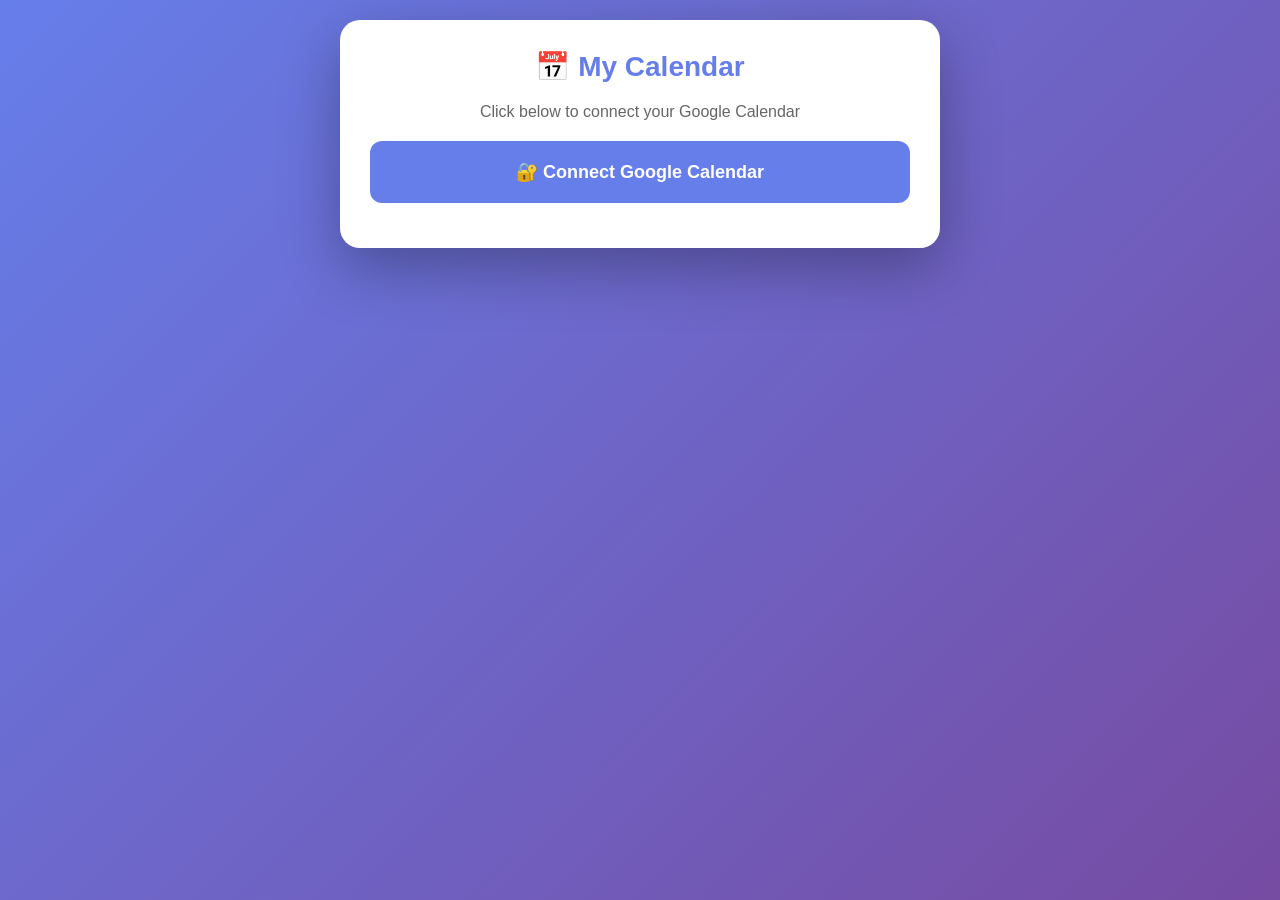
==== calendar-simple.html @ f8cd9343 "Add truly simple non-technical calendar viewer - calendar-simple.html: Just 2 buttons, no complexity" ====
<!DOCTYPE html>
<html lang="en">
<head>
    <meta charset="UTF-8">
    <meta name="viewport" content="width=device-width, initial-scale=1.0">
    <title>My Calendar</title>
    <style>
        * { margin: 0; padding: 0; box-sizing: border-box; }
        body {
            font-family: -apple-system, sans-serif;
            background: linear-gradient(135deg, #667eea 0%, #764ba2 100%);
            min-height: 100vh;
            padding: 20px;
        }
        .container {
            max-width: 600px;
            margin: 0 auto;
            background: white;
            border-radius: 20px;
            padding: 30px;
            box-shadow: 0 20px 60px rgba(0,0,0,0.3);
        }
        h1 { color: #667eea; font-size: 28px; margin-bottom: 20px; text-align: center; }
        .big-button {
            display: block;
            width: 100%;
            background: #667eea;
            color: white;
            border: none;
            padding: 20px;
            border-radius: 12px;
            font-size: 18px;
            font-weight: bold;
            cursor: pointer;
            margin: 15px 0;
            text-decoration: none;
            text-align: center;
        }
        .big-button:hover { background: #5568d3; }
        .event {
            background: #f8f9fa;
            padding: 15px;
            border-radius: 10px;
            margin: 10px 0;
            border-left: 4px solid #667eea;
        }
        .event-title { font-weight: bold; margin-bottom: 5px; }
        .event-time { color: #666; font-size: 14px; }
        .message {
            padding: 15px;
            border-radius: 8px;
            margin: 15px 0;
            text-align: center;
        }
        .success { background: #d4edda; color: #155724; }
        .error { background: #f8d7da; color: #721c24; }
        .loading {
            text-align: center;
            padding: 30px;
            color: #666;
            font-size: 18px;
        }
    </style>
</head>
<body>
    <div class="container">
        <h1>📅 My Calendar</h1>
        
        <!-- Not signed in -->
        <div id="needSignIn" style="display:none;">
            <p style="text-align:center; margin:20px 0; color:#666; font-size:16px;">
                Click below to connect your Google Calendar
            </p>
            <a href="https://mew-assistant-dev.gentlehill-b3306295.westus2.azurecontainerapps.io/auth/simple/google" 
               class="big-button">
                🔐 Connect Google Calendar
            </a>
        </div>
        
        <!-- Signed in -->
        <div id="signedIn" style="display:none;">
            <button onclick="showCalendar()" class="big-button">
                📅 Show My Events
            </button>
        </div>
        
        <!-- Loading -->
        <div id="loading" style="display:none;" class="loading">
            Loading your calendar...
        </div>
        
        <!-- Messages -->
        <div id="message"></div>
        
        <!-- Events -->
        <div id="events"></div>
    </div>

    <script>
        const API = 'https://mew-assistant-dev.gentlehill-b3306295.westus2.azurecontainerapps.io';
        
        // Check if signed in
        window.onload = function() {
            const token = localStorage.getItem('mew_token');
            if (token) {
                document.getElementById('signedIn').style.display = 'block';
            } else {
                document.getElementById('needSignIn').style.display = 'block';
            }
        };
        
        function showMessage(text, type) {
            const msg = document.getElementById('message');
            msg.className = 'message ' + type;
            msg.textContent = text;
        }
        
        function showCalendar() {
            const token = localStorage.getItem('mew_token');
            if (!token) {
                showMessage('Please connect your calendar first', 'error');
                return;
            }
            
            document.getElementById('loading').style.display = 'block';
            document.getElementById('events').innerHTML = '';
            document.getElementById('message').innerHTML = '';
            
            fetch(API + '/simple-calendar/events?max_results=20', {
                headers: { 'Authorization': 'Bearer ' + token }
            })
            .then(response => {
                if (!response.ok) throw new Error('Please sign in again');
                return response.json();
            })
            .then(data => {
                document.getElementById('loading').style.display = 'none';
                
                if (data.events && data.events.length > 0) {
                    showMessage(`Found ${data.count} events`, 'success');
                    
                    const eventsDiv = document.getElementById('events');
                    data.events.forEach(event => {
                        const div = document.createElement('div');
                        div.className = 'event';
                        
                        const title = document.createElement('div');
                        title.className = 'event-title';
                        title.textContent = event.summary || 'Untitled';
                        
                        const time = document.createElement('div');
                        time.className = 'event-time';
                        const date = new Date(event.start);
                        time.textContent = date.toLocaleString();
                        
                        div.appendChild(title);
                        div.appendChild(time);
                        eventsDiv.appendChild(div);
                    });
                } else {
                    showMessage('No events found', 'success');
                }
            })
            .catch(error => {
                document.getElementById('loading').style.display = 'none';
                showMessage('Error: ' + error.message, 'error');
            });
        }
    </script>
</body>
</html>
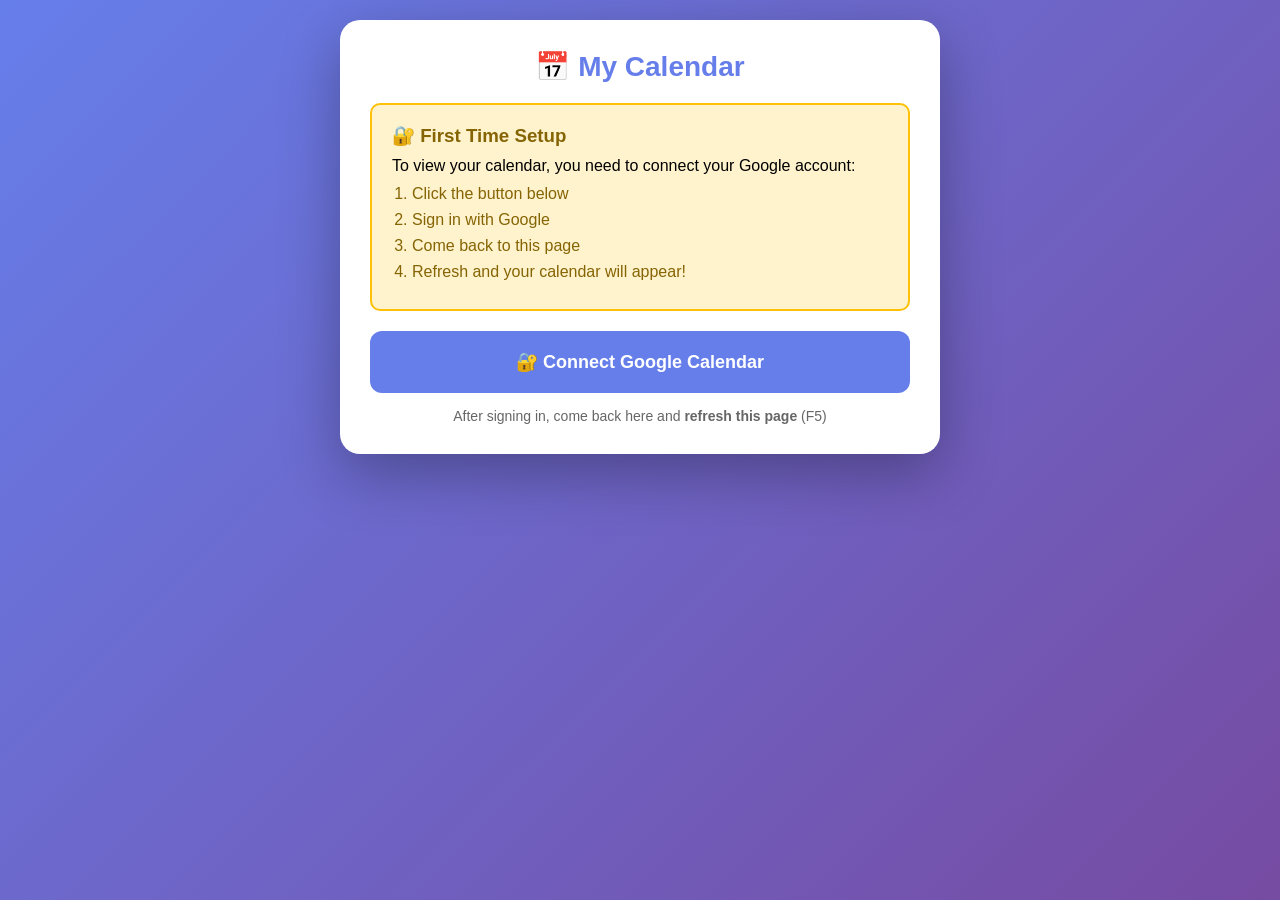
==== commit da9228e1: "Fix calendar viewer to work as downloaded file - Add clear instructions for first-time users - Check" ====
--- a/calendar-simple.html
+++ b/calendar-simple.html
@@ -54,34 +54,58 @@
         }
         .success { background: #d4edda; color: #155724; }
         .error { background: #f8d7da; color: #721c24; }
+        .info { background: #d1ecf1; color: #0c5460; }
         .loading {
             text-align: center;
             padding: 30px;
             color: #666;
             font-size: 18px;
         }
+        .instructions {
+            background: #fff3cd;
+            padding: 20px;
+            border-radius: 10px;
+            border: 2px solid #ffc107;
+            margin: 20px 0;
+        }
+        .instructions h3 { color: #856404; margin-bottom: 10px; }
+        .instructions ol { margin-left: 20px; margin-top: 10px; }
+        .instructions li { margin: 8px 0; color: #856404; }
     </style>
 </head>
 <body>
     <div class="container">
         <h1>📅 My Calendar</h1>
         
-        <!-- Not signed in -->
-        <div id="needSignIn" style="display:none;">
-            <p style="text-align:center; margin:20px 0; color:#666; font-size:16px;">
-                Click below to connect your Google Calendar
-            </p>
+        <!-- First time: Need to connect -->
+        <div id="needConnect">
+            <div class="instructions">
+                <h3>🔐 First Time Setup</h3>
+                <p>To view your calendar, you need to connect your Google account:</p>
+                <ol>
+                    <li>Click the button below</li>
+                    <li>Sign in with Google</li>
+                    <li>Come back to this page</li>
+                    <li>Refresh and your calendar will appear!</li>
+                </ol>
+            </div>
             <a href="https://mew-assistant-dev.gentlehill-b3306295.westus2.azurecontainerapps.io/auth/simple/google" 
-               class="big-button">
+               class="big-button" target="_blank">
                 🔐 Connect Google Calendar
             </a>
+            <p style="text-align: center; color: #666; margin-top: 15px; font-size: 14px;">
+                After signing in, come back here and <strong>refresh this page</strong> (F5)
+            </p>
         </div>
         
-        <!-- Signed in -->
-        <div id="signedIn" style="display:none;">
+        <!-- Connected: Show calendar button -->
+        <div id="hasConnection" style="display:none;">
             <button onclick="showCalendar()" class="big-button">
                 📅 Show My Events
             </button>
+            <p style="text-align: center; color: #666; margin-top: 10px; font-size: 14px;">
+                <a href="#" onclick="forgetToken(); return false;" style="color: #999;">Sign out</a>
+            </p>
         </div>
         
         <!-- Loading -->
@@ -99,15 +123,52 @@
     <script>
         const API = 'https://mew-assistant-dev.gentlehill-b3306295.westus2.azurecontainerapps.io';
         
-        // Check if signed in
+        // On page load, check if we can access the API (same origin)
         window.onload = function() {
-            const token = localStorage.getItem('mew_token');
-            if (token) {
-                document.getElementById('signedIn').style.display = 'block';
+            // Try to get token from localStorage (works if opened from same domain)
+            let token = localStorage.getItem('mew_token');
+            
+            // If no token in localStorage, try checking with the API
+            if (!token) {
+                checkConnection();
             } else {
-                document.getElementById('needSignIn').style.display = 'block';
+                showConnected(token);
             }
         };
+        
+        function checkConnection() {
+            // Check if user is logged in by making API call
+            fetch(API + '/auth/me', { credentials: 'include' })
+                .then(res => {
+                    if (res.ok) {
+                        return res.json();
+                    }
+                    throw new Error('Not connected');
+                })
+                .then(data => {
+                    // User is logged in! Show the calendar button
+                    document.getElementById('needConnect').style.display = 'none';
+                    document.getElementById('hasConnection').style.display = 'block';
+                    showMessage('Connected as ' + (data.email || 'user'), 'success');
+                })
+                .catch(() => {
+                    // Not connected, show connect button
+                    document.getElementById('needConnect').style.display = 'block';
+                    document.getElementById('hasConnection').style.display = 'none';
+                });
+        }
+        
+        function showConnected(token) {
+            document.getElementById('needConnect').style.display = 'none';
+            document.getElementById('hasConnection').style.display = 'block';
+        }
+        
+        function forgetToken() {
+            localStorage.removeItem('mew_token');
+            localStorage.removeItem('mew_user');
+            localStorage.removeItem('mew_name');
+            location.reload();
+        }
         
         function showMessage(text, type) {
             const msg = document.getElementById('message');
@@ -117,8 +178,9 @@
         
         function showCalendar() {
             const token = localStorage.getItem('mew_token');
+            
             if (!token) {
-                showMessage('Please connect your calendar first', 'error');
+                showMessage('Please connect your calendar first, then refresh this page', 'error');
                 return;
             }
             
@@ -155,15 +217,25 @@
                         
                         div.appendChild(title);
                         div.appendChild(time);
+                        
+                        if (event.location) {
+                            const loc = document.createElement('div');
+                            loc.style.color = '#999';
+                            loc.style.fontSize = '13px';
+                            loc.style.marginTop = '5px';
+                            loc.textContent = '📍 ' + event.location;
+                            div.appendChild(loc);
+                        }
+                        
                         eventsDiv.appendChild(div);
                     });
                 } else {
-                    showMessage('No events found', 'success');
+                    showMessage('No events found', 'info');
                 }
             })
             .catch(error => {
                 document.getElementById('loading').style.display = 'none';
-                showMessage('Error: ' + error.message, 'error');
+                showMessage('Error: ' + error.message + '. Try refreshing the page.', 'error');
             });
         }
     </script>
